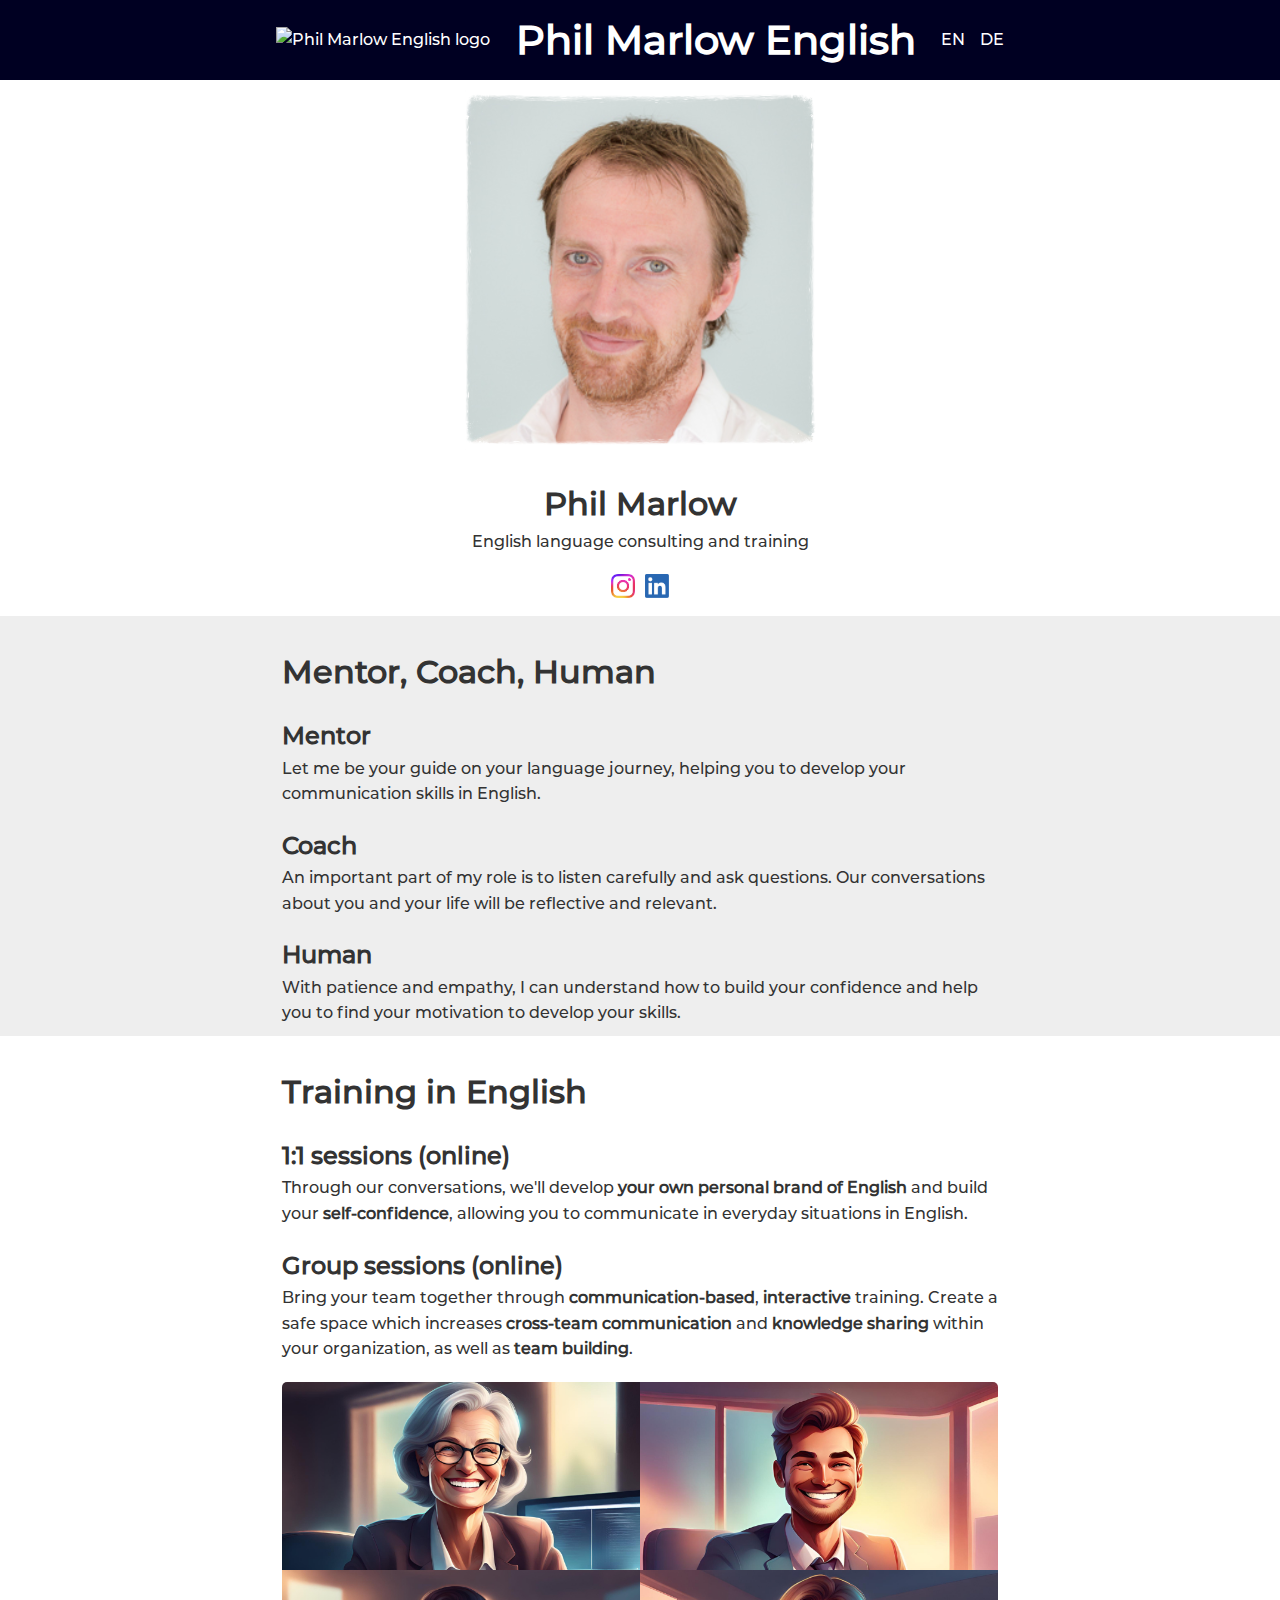
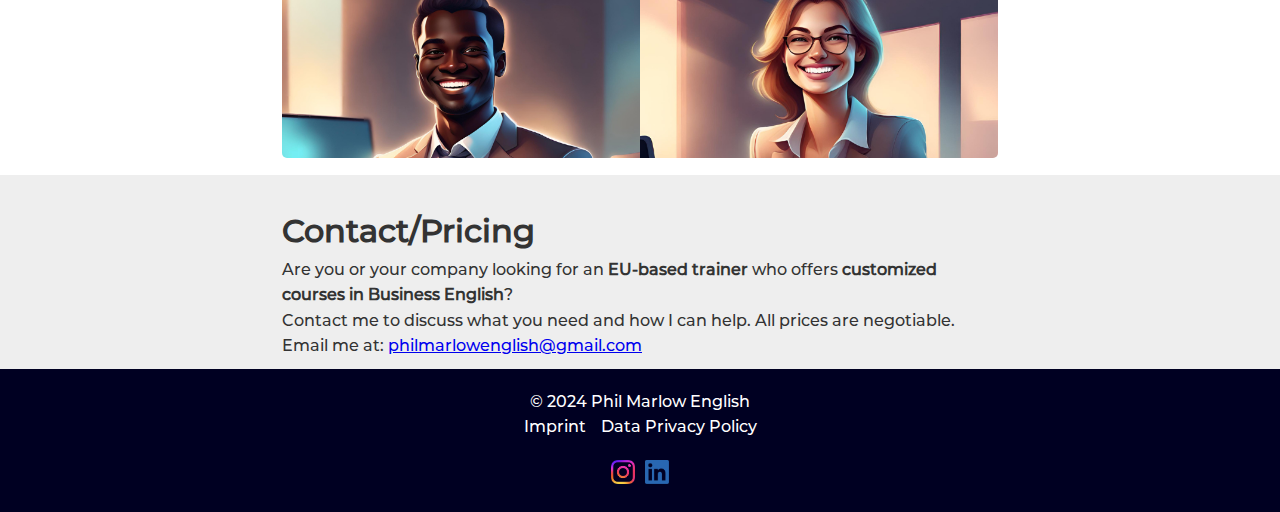
==== de.html @ e77131a3 "Rename de to de.html" ====
<!DOCTYPE html>
<html lang="en">
<head>
    <meta charset="UTF-8">
    <meta name="viewport" content="width=device-width, initial-scale=1.0">
    <meta name="description" content="Freelancer website - services and contact information">
    <title>Phil Marlow English</title>
    <link rel="stylesheet" href="style.css"> <!-- Ensure this path is correct -->
    <link rel="icon" href="favicon.ico" type="image/x-icon">
</head>
<body>
    <!-- Header -->
    <header>
        <div class="container">
            <div class="logo">
                <img src="pmelogo.jpg" alt="Phil Marlow English logo" width="50" height="50">
            </div>
            <div class="site-name">
                <h1>Phil Marlow English</h1>
            </div>
            <nav>
                <ul>
                    <li><a href="index.html" aria-label="English">EN</a></li>
                    <li><a href="de/index.html" aria-label="German">DE</a></li>
                </ul>
            </nav>
        </div>
    </header>

    <!-- Main Content -->
    <main>
        <!-- Hero Section -->
        <section class="hero">
            <div class="container">
                <div class="main-image">
                    <img src="phil.png" alt="Photo of Phil Marlow">
                </div>
                <h2>Phil Marlow</h2>
                <p>English language consulting and training</p>

                <!-- Social Media Icons -->
                <div class="social-icons">
                    <a href="https://www.instagram.com/marlow.phil/" target="_blank" rel="noopener noreferrer">
                        <img src="instagram-icon.png" alt="Instagram" width="24" height="24">
                    </a>
                    <a href="https://www.linkedin.com/in/philmarlowenglish/" target="_blank" rel="noopener noreferrer">
                        <img src="linkedin-icon.png" alt="LinkedIn" width="24" height="24">
                    </a>
                </div>
            </div>
        </section>

        <!-- USP Section -->
        <section class="usp">
            <div class="container">
                <h2>Mentor, Coach, Human</h2>
                <div class="service-item">
                    <h3>Mentor</h3>
                    <p>Let me be your guide on your language journey, helping you to develop your communication skills in English.</p>
                </div>
                <div class="service-item">
                    <h3>Coach</h3>
                    <p>An important part of my role is to listen carefully and ask questions. Our conversations about you and your life will be reflective and relevant.</p>
                </div>
                <div class="service-item">
                    <h3>Human</h3>
                    <p>With patience and empathy, I can understand how to build your confidence and help you to find your motivation to develop your skills.</p>
                </div>
            </div>
        </section>

        <!-- Services Section -->
        <section class="services">
            <div class="container">
                <h2>Training in English</h2>
                <div class="service-item">
                    <h3>1:1 sessions (online)</h3>
                    <p>Through our conversations, we'll develop <b>your own personal brand of English</b> and build your <b>self-confidence</b>, allowing you to communicate in everyday situations in English.</p>
                </div>
                <div class="service-item">
                    <h3>Group sessions (online)</h3>
                    <p>Bring your team together through <b>communication-based</b>, <b>interactive</b> training. Create a safe space which increases <b>cross-team communication</b> and <b>knowledge sharing</b> within your organization, as well as <b>team building</b>.</p>
                </div>

            </div>
        </section>

        <!-- Image Section -->
        <section class="image">
            <div class="container">
                <div class="main-image">
                    <img src="video-call.png" alt="AI generated image of four people in a video call">
                </div>
            </div>
        </section>

        <!-- Contact Section -->
        <section class="contact">
            <div class="container">
                <h2>Contact/Pricing</h2>
                <p>Are you or your company looking for an <b>EU-based trainer</b> who offers <b>customized courses in Business English</b>?</p>
                <p>Contact me to discuss what you need and how I can help. All prices are negotiable.</p>
                <p>Email me at: <a href="mailto:philmarlowenglish@gmail.com">philmarlowenglish@gmail.com</a></p>
            </div>
        </section>
    </main>

    <!-- Footer -->
    <footer>
        <div class="container">
            <nav>
                <p>&copy; 2024 Phil Marlow English</p>
                <ul>
                    <li><a href="impressum.html">Imprint</a></li>
                    <li><a href="privacy-policy.html">Data Privacy Policy</a></li>
                </ul>
            </nav>
            <!-- Social Media Icons -->
            <div class="footer-social-icons">
                <a href="https://www.instagram.com/marlow.phil/" target="_blank" rel="noopener noreferrer">
                    <img src="instagram-icon.png" alt="Instagram" width="24" height="24">
                </a>
                <a href="https://www.linkedin.com/in/philmarlowenglish/" target="_blank" rel="noopener noreferrer">
                    <img src="linkedin-icon.png" alt="LinkedIn" width="24" height="24">
                </a>
            </div>
        </div>
    </footer>
</body>
</html>
---- style.css ----
/* General Reset */
* {
    margin: 0;
    padding: 0;
    box-sizing: border-box;
    font-family: 'Montserrat', sans-serif;
}

/* Load Montserrat Font from Root Directory */
@font-face {
    font-family: 'Montserrat';
    src: url('Montserrat-Medium.otf') format('opentype');
    font-weight: 500;
    font-style: normal;
}

/* Body Styling */
body {
    font-family: 'Montserrat', sans-serif;
    line-height: 1.6;
    color: #333;
    background-color: #ffffff; /* Light background for contrast */
}

/* Layout Container Styling */
.container {
    max-width: 60%; /* Limit container width to 60% of the viewport */
    margin: 0 auto; /* Center the container */
    padding: 0 20px; /* Add padding for content inside the container */
}

/* Header Styling */
header {
    background-color: #000022; /* Dark Blue Background */
    color: #fff;
    padding: 20px 0;
    text-align: center;
}

header .container {
    display: flex;
    justify-content: space-between;
    align-items: center; /* Ensures vertical centering */
}

/* Additional tweaks to ensure perfect vertical alignment */
header h1 {
    margin: 0; /* Remove any default margin */
    line-height: 1; /* Ensures title text doesn't push content */
}

/* Nav Links Styling */
header nav ul {
    list-style: none;
    padding: 0;
    margin: 0;
    display: flex;
    gap: 15px;
}

header nav ul li {
    list-style: none;
}

header nav ul li a {
    color: #fff;
    text-decoration: none;
    font-weight: 500;
    font-size: 1rem;
    display: flex;
    align-items: center; /* Centers text inside links */
    padding: 0;
    margin: 0;
}

header nav ul li a:hover {
    text-decoration: none;
    opacity: 0.8;
}

/* Section Styling */
section {
    padding: 10px 10px;
}

/* Alternating Section Colors */
.hero {
    background-color: #ffffff;
    text-align: center; /* Horizontally center text */
    display: flex; /* Use flexbox for vertical centering */
    flex-direction: column; /* Stack items vertically */
    justify-content: center; /* Center items vertically */
    align-items: center; /* Horizontally center items */
}

.usp {
    background-color: #eeeeee; /* Light grey */
}

.services {
    background-color: #ffffff;
}

.image {
    background-color: #ffffff;
}

.contact {
    background-color: #eeeeee;
}

/* Main Heading and Subheadings */
h1, h2, h3 {
    font-weight: 600;
}

h1 {
    font-size: 2.5rem;
    margin-bottom: 20px;
}

h2 {
    font-size: 2rem;
    margin-top: 20px; /* Margin after h2 */
}

h3 {
    font-size: 1.5rem;
    margin-top: 20px; /* Margin after h3 */
}

/* Social Media Icons */
.social-icons, .footer-social-icons {
    display: flex;
    justify-content: center;
    gap: 10px;
    margin-top: 20px;
}

.social-icons img, .footer-social-icons img {
    width: 24px;
    height: 24px;
}

/* Footer Styling */
footer {
    background-color: #000022; /* Dark Blue Background */
    color: #fff;
    padding: 20px;
    text-align: center;
}

footer nav ul {
    list-style: none; /* Remove bullets from the footer's ul */
    padding: 20; /* Remove default padding */
    margin: 0; /* Remove default margin */
    display: flex; /* Align items horizontally */
    justify-content: center; /* Center align footer links */
    gap: 15px; /* Space between footer links */
}

footer nav ul li {
    list-style: none; /* Explicitly remove bullets from footer li */
}

footer nav ul li a {
    color: #fff; /* Make the text white */
    text-decoration: none; /* No underline */
    font-weight: 500; /* Consistent font weight */
    font-size: 1rem; /* Set readable font size */
}

footer nav ul li a:hover {
    text-decoration: none; /* Ensure no underline on hover as well */
    opacity: 0.8; /* Optional: Slight opacity change for hover effect */
}


/* Mobile Styles */
@media screen and (max-width: 768px) {
    /* Remove margins and make container full-width */
    .container {
        max-width: 100%;
        margin: 0;
        padding: 0 15px; /* Adjust padding for better fit */
    }
}

/* Images */
.main-image img {
    max-width: 100%;
    height: auto;
    border-radius: 5px;
}

/* Responsive Design */
@media screen and (max-width: 768px) {
    /* Header */
    header .site-name h1 {
        font-size: 1.2rem; /* Smaller font size for mobile */
    }

    header nav ul {
        flex-direction: row; /* Align items side by side (horizontal) */
        justify-content: flex-end; /* Align the language options to the right */
        gap: 15px; /* Space between language options */
    }

    header nav ul li {
        margin-bottom: 0; /* Remove margin between items */
    }

    /* Section Padding */
    section {
        padding: 20px 20px; /* Less padding on mobile */
    }

    /* Main Heading Sizes for Mobile */
    h1 {
        font-size: 2rem; /* Smaller heading size for mobile */
    }

    h2 {
        font-size: 1.6rem;
    }

    h3 {
        font-size: 1.3rem;
    }
}
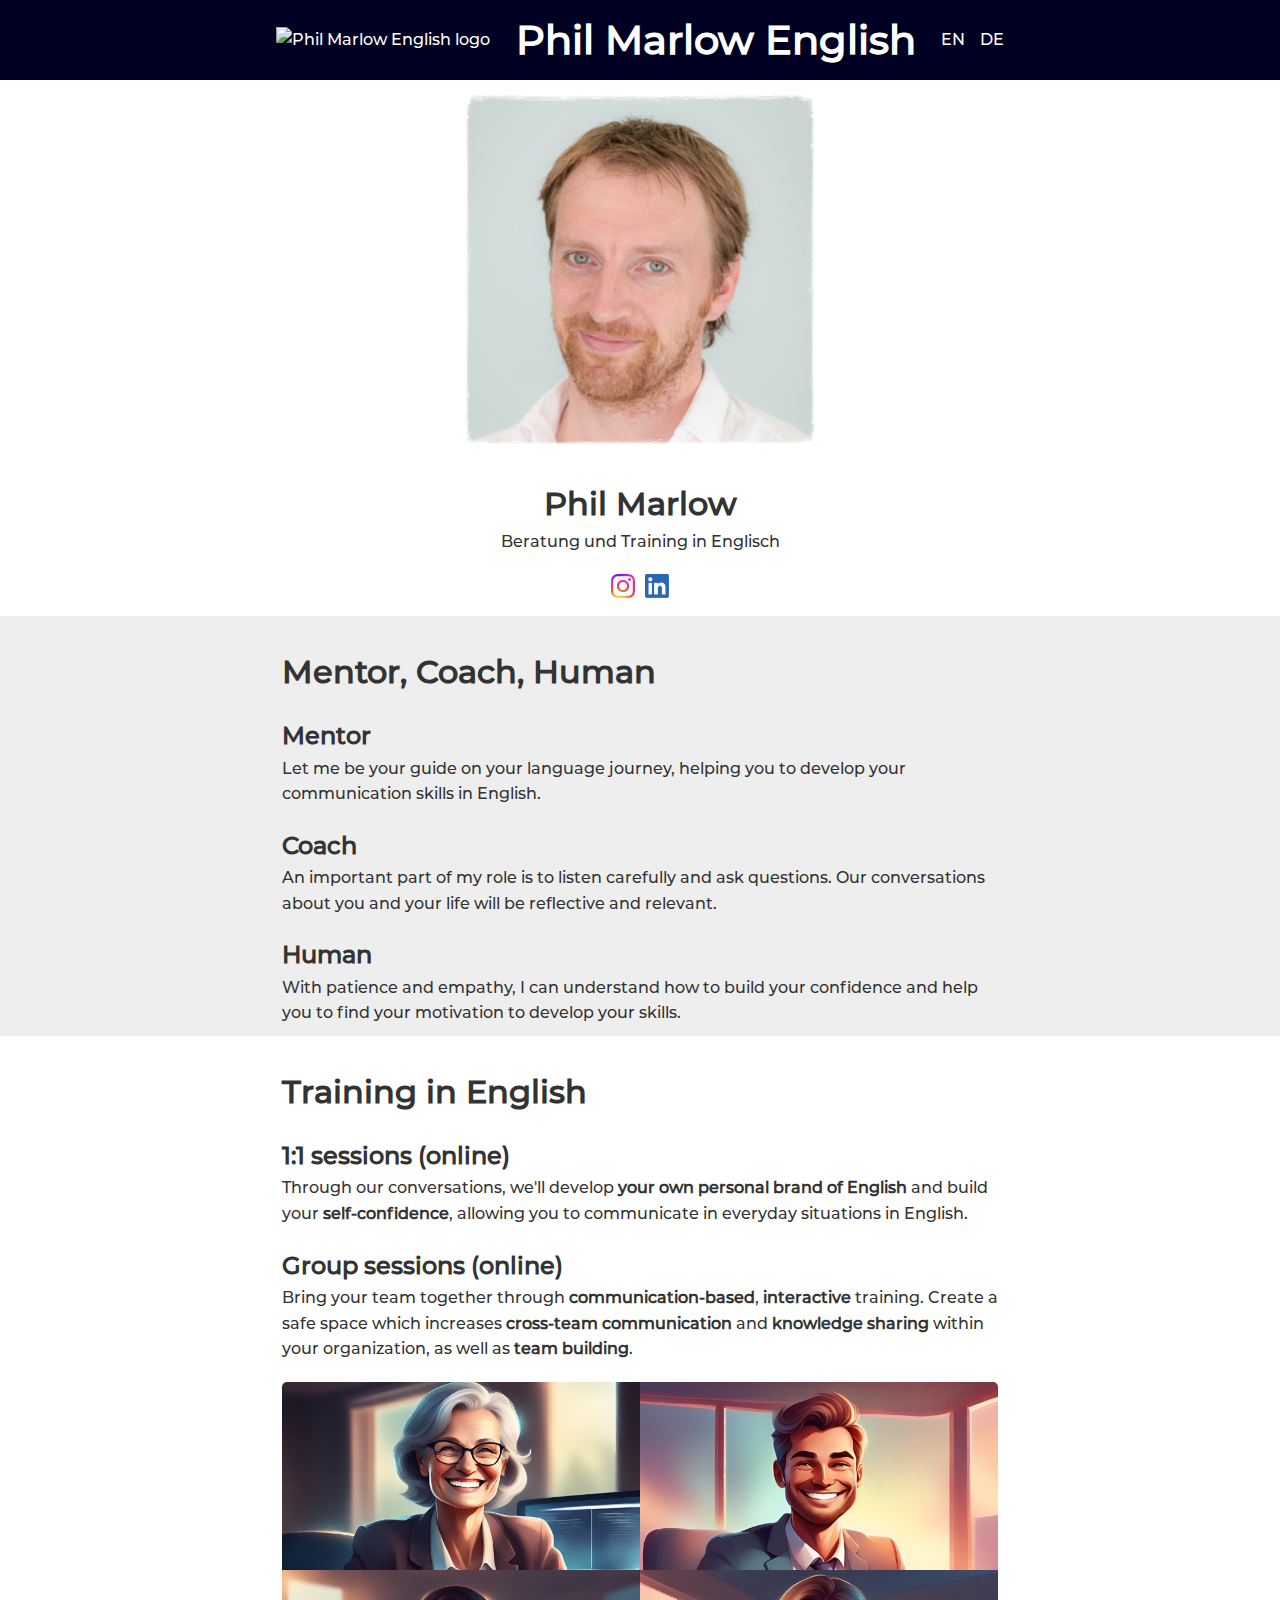
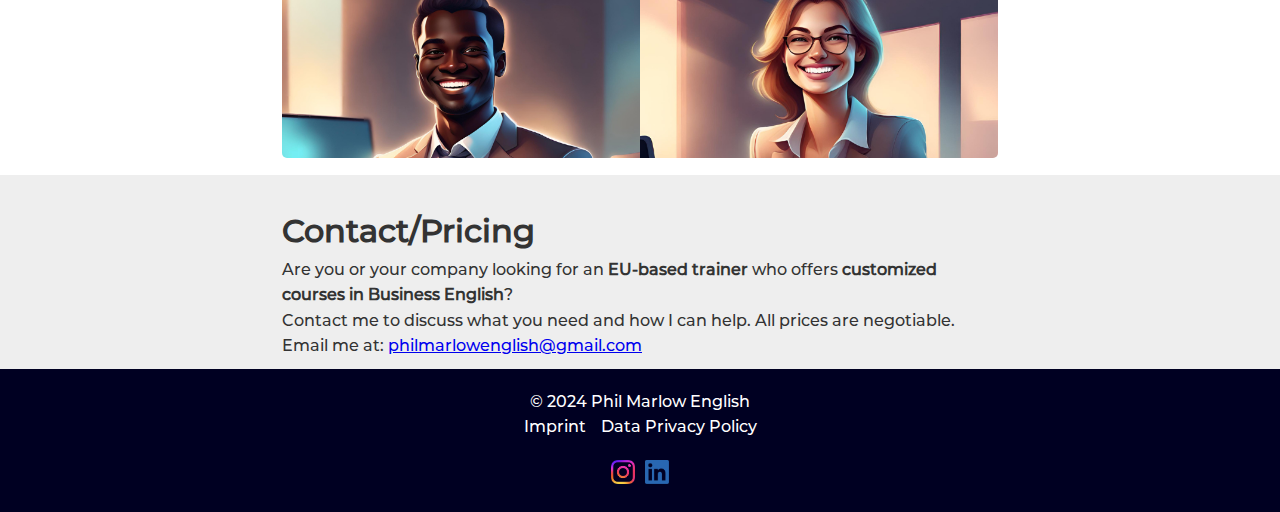
==== commit 22694cb2: "Update de.html" ====
--- a/de.html
+++ b/de.html
@@ -36,7 +36,7 @@
                     <img src="phil.png" alt="Photo of Phil Marlow">
                 </div>
                 <h2>Phil Marlow</h2>
-                <p>English language consulting and training</p>
+                <p>Beratung und Training in Englisch</p>
 
                 <!-- Social Media Icons -->
                 <div class="social-icons">
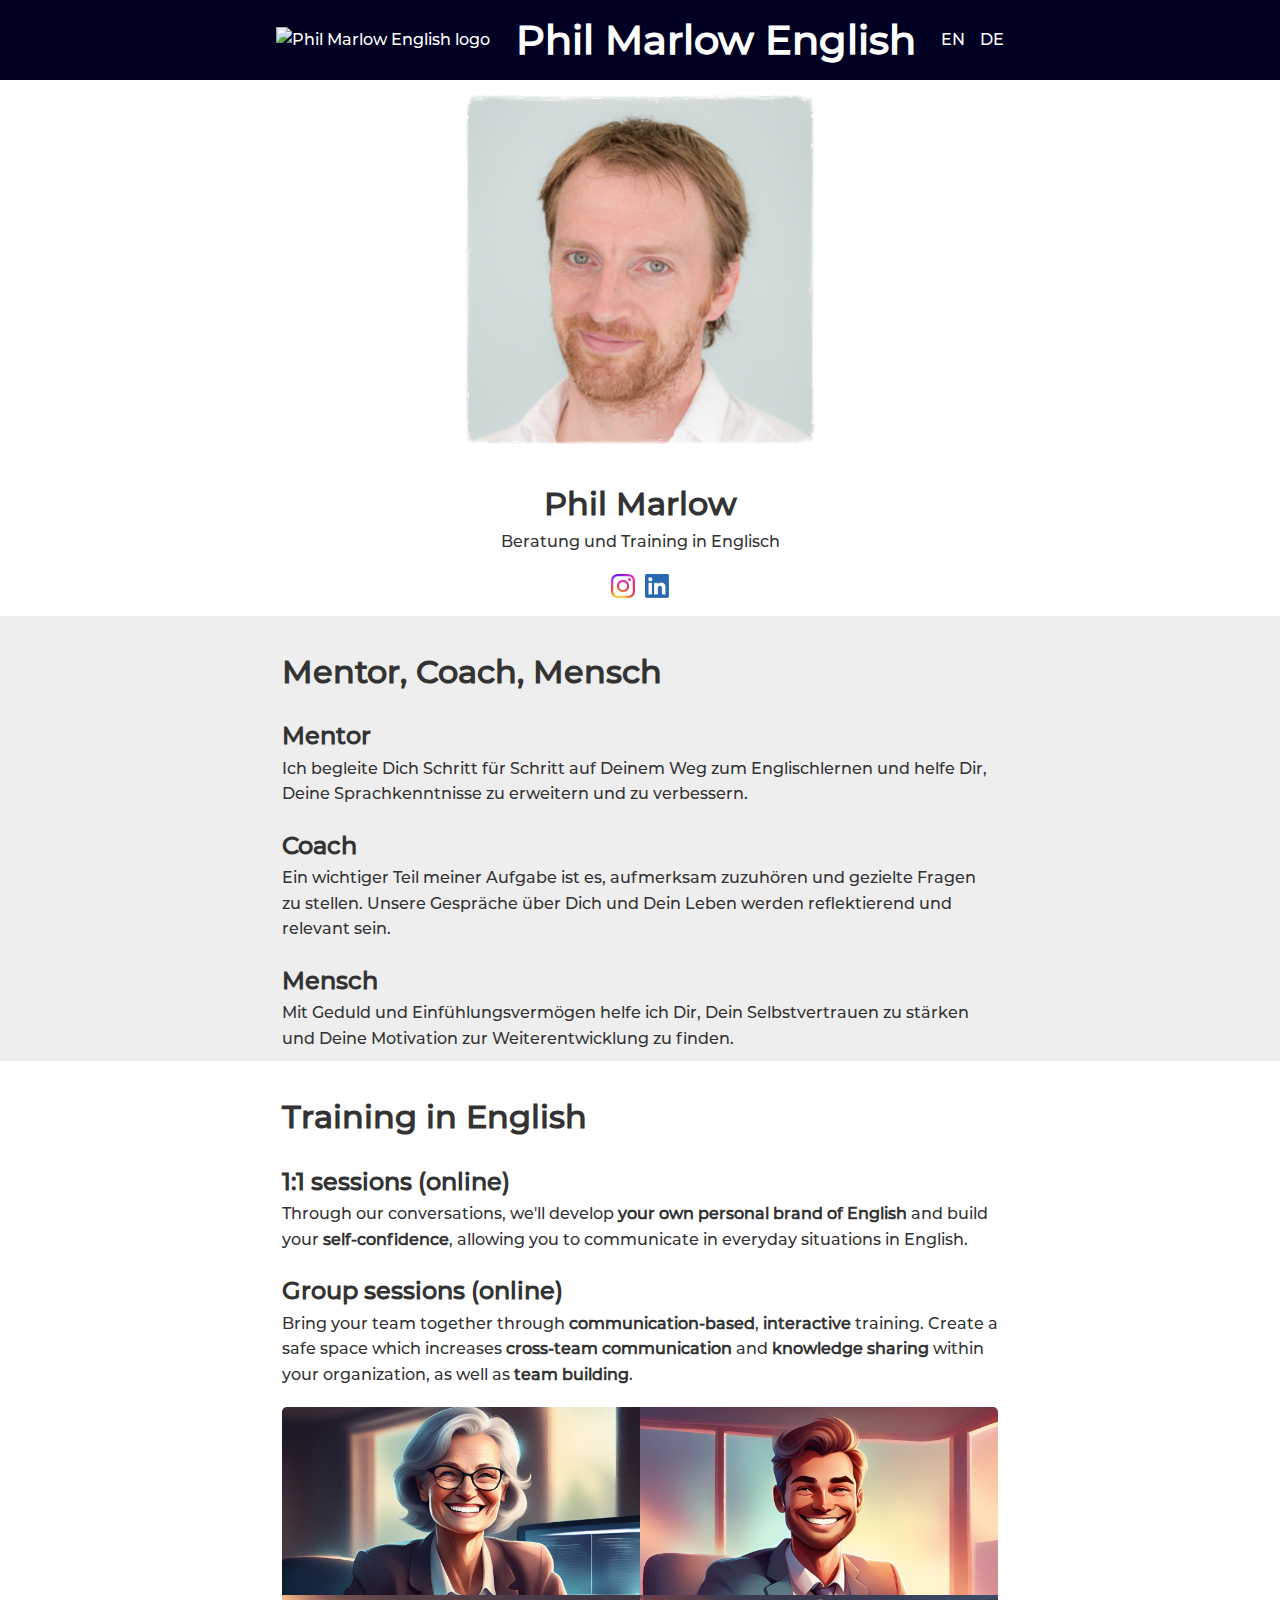
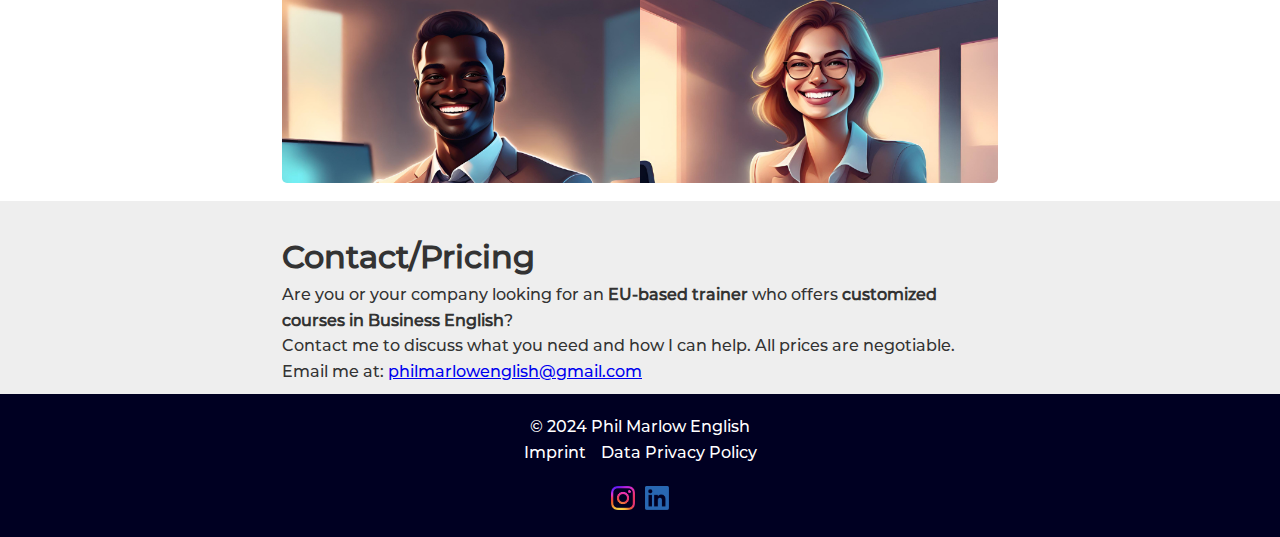
==== commit 43568828: "Update de.html" ====
--- a/de.html
+++ b/de.html
@@ -1,5 +1,5 @@
 <!DOCTYPE html>
-<html lang="en">
+<html lang="de">
 <head>
     <meta charset="UTF-8">
     <meta name="viewport" content="width=device-width, initial-scale=1.0">
@@ -21,7 +21,7 @@
             <nav>
                 <ul>
                     <li><a href="index.html" aria-label="English">EN</a></li>
-                    <li><a href="de/index.html" aria-label="German">DE</a></li>
+                    <li><a href="de.html" aria-label="German">DE</a></li>
                 </ul>
             </nav>
         </div>
@@ -53,18 +53,18 @@
         <!-- USP Section -->
         <section class="usp">
             <div class="container">
-                <h2>Mentor, Coach, Human</h2>
+                <h2>Mentor, Coach, Mensch</h2>
                 <div class="service-item">
                     <h3>Mentor</h3>
-                    <p>Let me be your guide on your language journey, helping you to develop your communication skills in English.</p>
+                    <p>Ich begleite Dich Schritt für Schritt auf Deinem Weg zum Englischlernen und helfe Dir, Deine Sprachkenntnisse zu erweitern und zu verbessern.</p>
                 </div>
                 <div class="service-item">
                     <h3>Coach</h3>
-                    <p>An important part of my role is to listen carefully and ask questions. Our conversations about you and your life will be reflective and relevant.</p>
+                    <p>Ein wichtiger Teil meiner Aufgabe ist es, aufmerksam zuzuhören und gezielte Fragen zu stellen. Unsere Gespräche über Dich und Dein Leben werden reflektierend und relevant sein.</p>
                 </div>
                 <div class="service-item">
-                    <h3>Human</h3>
-                    <p>With patience and empathy, I can understand how to build your confidence and help you to find your motivation to develop your skills.</p>
+                    <h3>Mensch</h3>
+                    <p>Mit Geduld und Einfühlungsvermögen helfe ich Dir, Dein Selbstvertrauen zu stärken und Deine Motivation zur Weiterentwicklung zu finden.</p>
                 </div>
             </div>
         </section>
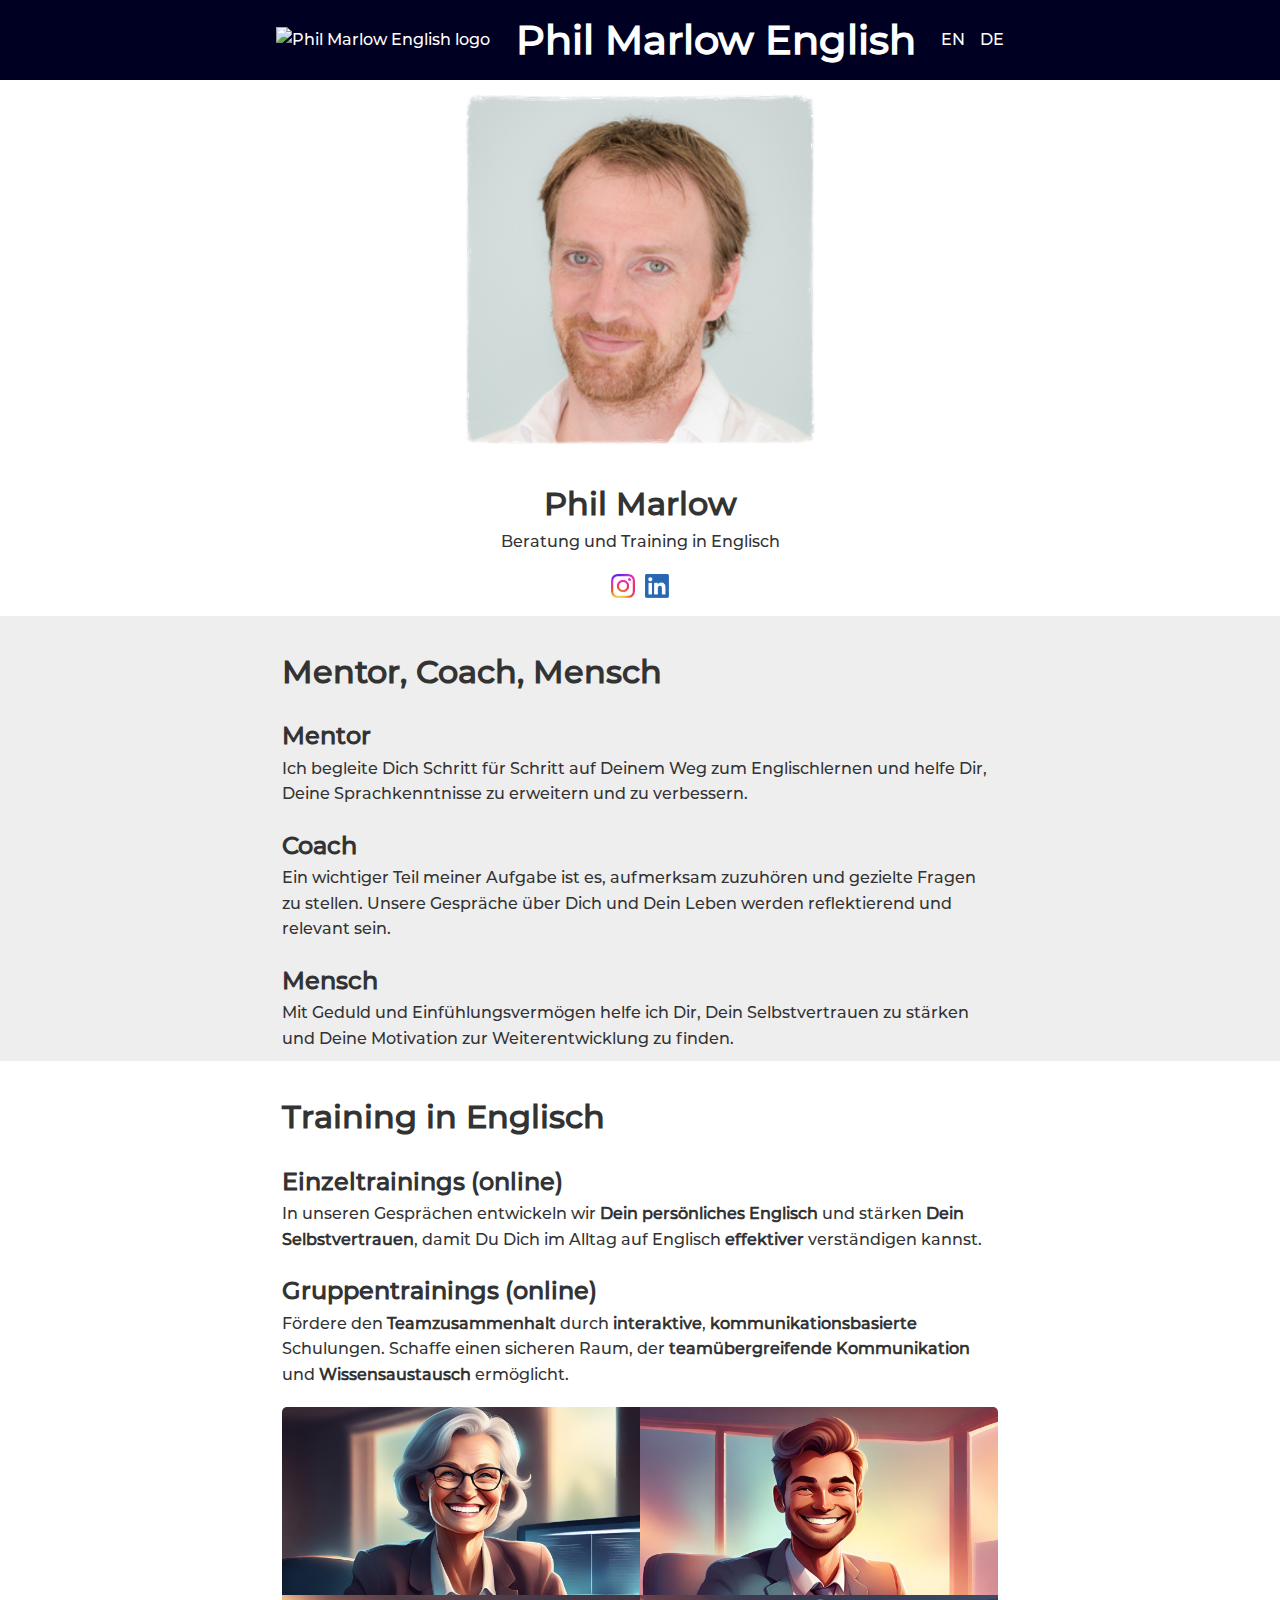
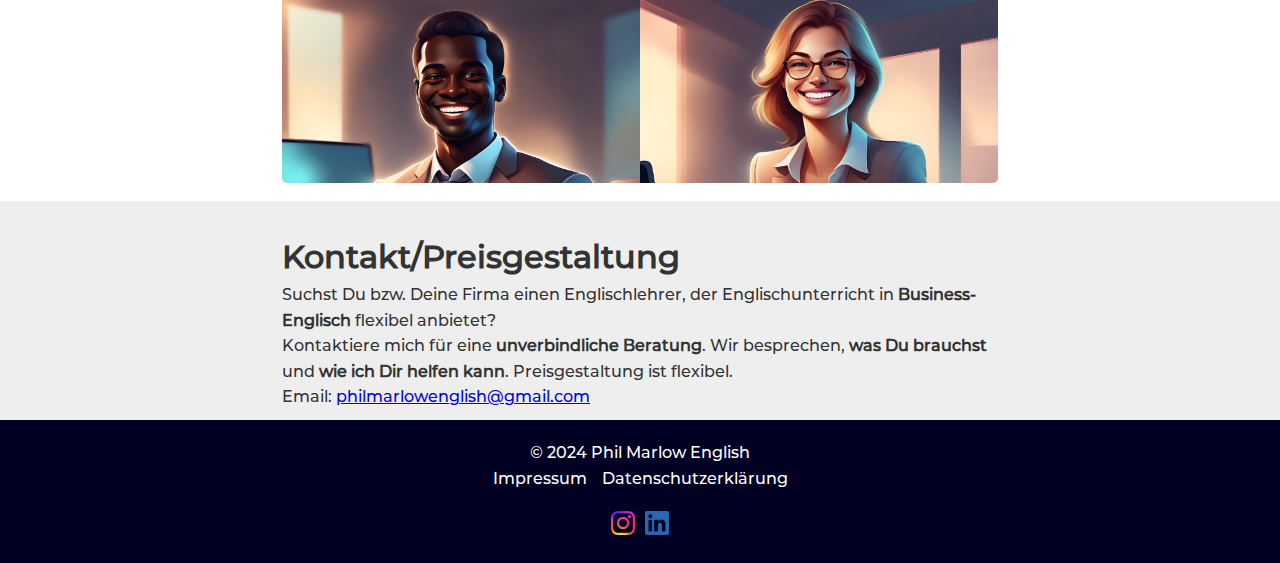
==== commit c43939d7: "Update de.html" ====
--- a/de.html
+++ b/de.html
@@ -72,14 +72,14 @@
         <!-- Services Section -->
         <section class="services">
             <div class="container">
-                <h2>Training in English</h2>
+                <h2>Training in Englisch</h2>
                 <div class="service-item">
-                    <h3>1:1 sessions (online)</h3>
-                    <p>Through our conversations, we'll develop <b>your own personal brand of English</b> and build your <b>self-confidence</b>, allowing you to communicate in everyday situations in English.</p>
+                    <h3>Einzeltrainings (online)</h3>
+                    <p>In unseren Gesprächen entwickeln wir <b>Dein persönliches Englisch</b> und stärken <b>Dein Selbstvertrauen</b>, damit Du Dich im Alltag auf Englisch <b>effektiver</b> verständigen kannst.</p>
                 </div>
                 <div class="service-item">
-                    <h3>Group sessions (online)</h3>
-                    <p>Bring your team together through <b>communication-based</b>, <b>interactive</b> training. Create a safe space which increases <b>cross-team communication</b> and <b>knowledge sharing</b> within your organization, as well as <b>team building</b>.</p>
+                    <h3>Gruppentrainings (online)</h3>
+                    <p>Fördere den <b>Teamzusammenhalt</b> durch <b>interaktive</b>, <b>kommunikationsbasierte</b> Schulungen. Schaffe einen sicheren Raum, der <b>teamübergreifende Kommunikation</b> und <b>Wissensaustausch</b> ermöglicht.</p>
                 </div>
 
             </div>
@@ -89,7 +89,7 @@
         <section class="image">
             <div class="container">
                 <div class="main-image">
-                    <img src="video-call.png" alt="AI generated image of four people in a video call">
+                    <img src="video-call.png" alt="KI-generiertes Bild von vier Personen in einem Videoanruf">
                 </div>
             </div>
         </section>
@@ -97,10 +97,10 @@
         <!-- Contact Section -->
         <section class="contact">
             <div class="container">
-                <h2>Contact/Pricing</h2>
-                <p>Are you or your company looking for an <b>EU-based trainer</b> who offers <b>customized courses in Business English</b>?</p>
-                <p>Contact me to discuss what you need and how I can help. All prices are negotiable.</p>
-                <p>Email me at: <a href="mailto:philmarlowenglish@gmail.com">philmarlowenglish@gmail.com</a></p>
+                <h2>Kontakt/Preisgestaltung</h2>
+                <p>Suchst Du bzw. Deine Firma einen Englischlehrer, der Englischunterricht in <b>Business-Englisch</b> flexibel anbietet?</p>
+                <p>Kontaktiere mich für eine <b>unverbindliche Beratung</b>. Wir besprechen, <b>was Du brauchst</b> und <b>wie ich Dir helfen kann</b>. Preisgestaltung ist flexibel.</p>
+                <p>Email: <a href="mailto:philmarlowenglish@gmail.com">philmarlowenglish@gmail.com</a></p>
             </div>
         </section>
     </main>
@@ -111,8 +111,8 @@
             <nav>
                 <p>&copy; 2024 Phil Marlow English</p>
                 <ul>
-                    <li><a href="impressum.html">Imprint</a></li>
-                    <li><a href="privacy-policy.html">Data Privacy Policy</a></li>
+                    <li><a href="impressum.html">Impressum</a></li>
+                    <li><a href="datenschutz.html">Datenschutzerklärung</a></li>
                 </ul>
             </nav>
             <!-- Social Media Icons -->
